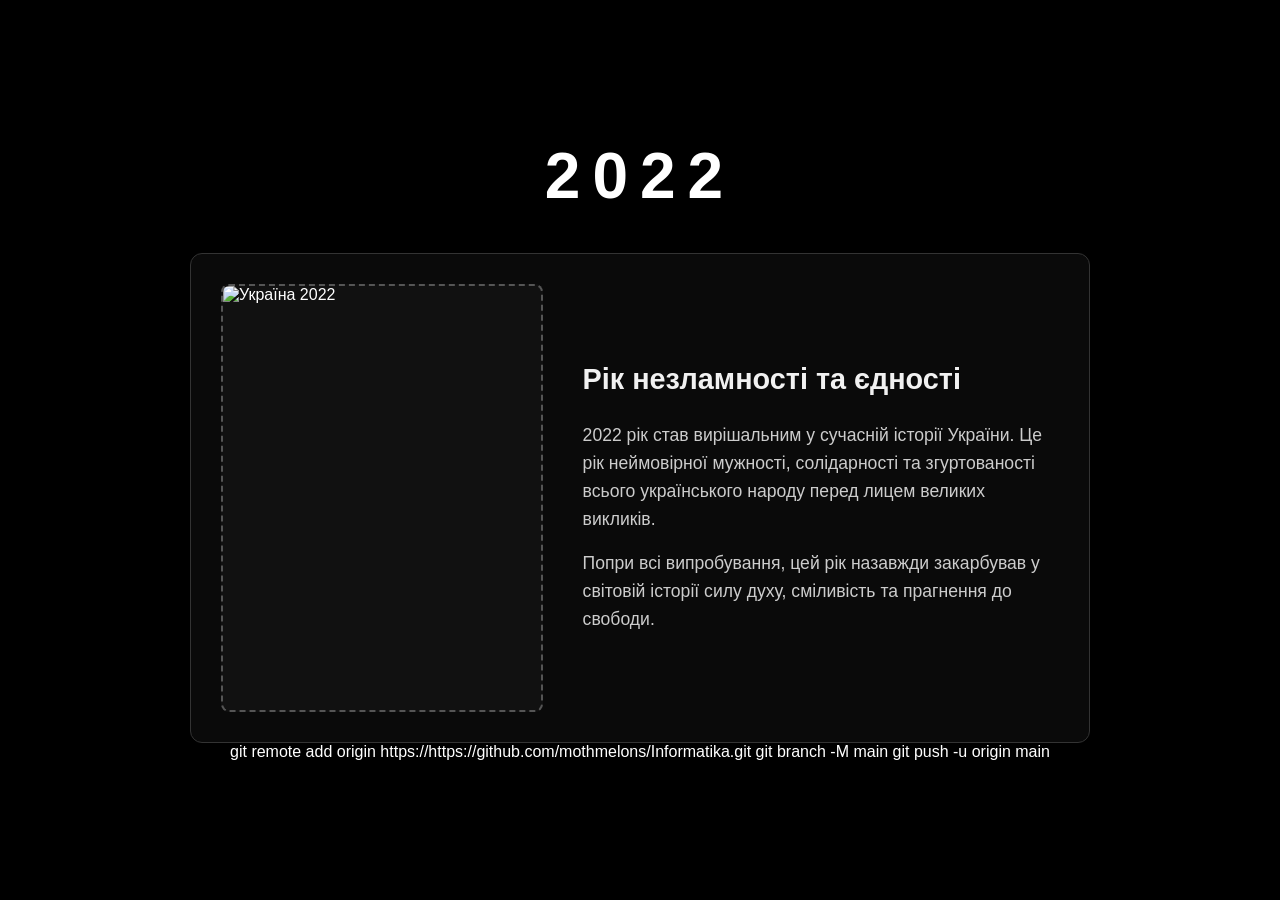
==== index.html @ 1f74b76b "Додав файли з комп'ютреа" ====
<!DOCTYPE html>
<html lang="uk">
<head>
    <meta charset="UTF-8">
    <meta name="viewport" content="width=device-width, initial-scale=1.0">
    <title>Україна у 2022 році</title>
    <link rel="stylesheet" href="style.css">
</head>
<body>

    <!-- Заголовок "2022" -->
    <div class="year-title">2022</div>

    <!-- Основна секція з фото та текстом -->
    <div class="content-container">
        
        <!-- Ліва комірка для фото -->
        <div class="photo-box">
            <!-- Замініть посилання у src на ваше фото -->
            <img src="https://via.placeholder.com/300x400/222/fff?text=Фото" alt="Україна 2022">
        </div>

        <!-- Правий блок з текстом -->
        <div class="text-box">
            <h2>Рік незламності та єдності</h2>
            <p>
                2022 рік став вирішальним у сучасній історії України. Це рік неймовірної мужності, солідарності та згуртованості всього українського народу перед лицем великих викликів.
            </p>
            <p>
                Попри всі випробування, цей рік назавжди закарбував у світовій історії силу духу, сміливість та прагнення до свободи.
            </p>
        </div>

    </div>

</body>
</html>

git remote add origin https://https://github.com/mothmelons/Informatika.git
git branch -M main
git push -u origin main
---- style.css ----
* {
    box-sizing: border-box;
    margin: 0;
    padding: 0;
}

body {
    background-color: #000000;
    color: #ffffff;
    font-family: 'Segoe UI', Tahoma, Geneva, Verdana, sans-serif;
    min-height: 100vh;
    display: flex;
    flex-direction: column;
    align-items: center;
    justify-content: center;
    padding: 20px;
}

/* Заголовок року */
.year-title {
    font-size: 4rem;
    font-weight: bold;
    letter-spacing: 12px;
    margin-bottom: 40px;
    text-align: center;
    color: #ffffff;
}

/* Головний контейнер (блок-обгортка) */
.content-container {
    display: flex;
    flex-direction: row;
    gap: 40px;
    max-width: 900px;
    width: 100%;
    align-items: center;
    justify-content: center;
    border: 1px solid #333;
    padding: 30px;
    border-radius: 12px;
    background-color: #0a0a0a;
}

/* Лівий блок - комірка для фото */
.photo-box {
    flex: 1;
    min-width: 250px;
    aspect-ratio: 3 / 4;
    border: 2px dashed #555;
    display: flex;
    align-items: center;
    justify-content: center;
    border-radius: 8px;
    overflow: hidden;
    background-color: #111;
}

.photo-box img {
    width: 100%;
    height: 100%;
    object-fit: cover;
}

/* Правий блок - текст */
.text-box {
    flex: 1.5;
    display: flex;
    flex-direction: column;
    gap: 15px;
}

.text-box h2 {
    font-size: 1.8rem;
    margin-bottom: 10px;
    color: #f1f1f1;
}

.text-box p {
    font-size: 1.1rem;
    line-height: 1.6;
    color: #cccccc;
}

/* Адаптивність для мобільних пристроїв та малих екранів */
@media (max-width: 768px) {
    .content-container {
        flex-direction: column;
        padding: 20px;
    }

    .year-title {
        font-size: 3rem;
        margin-bottom: 20px;
    }

    .photo-box {
        width: 100%;
        max-width: 300px;
    }

    .text-box {
        text-align: center;
    }
}
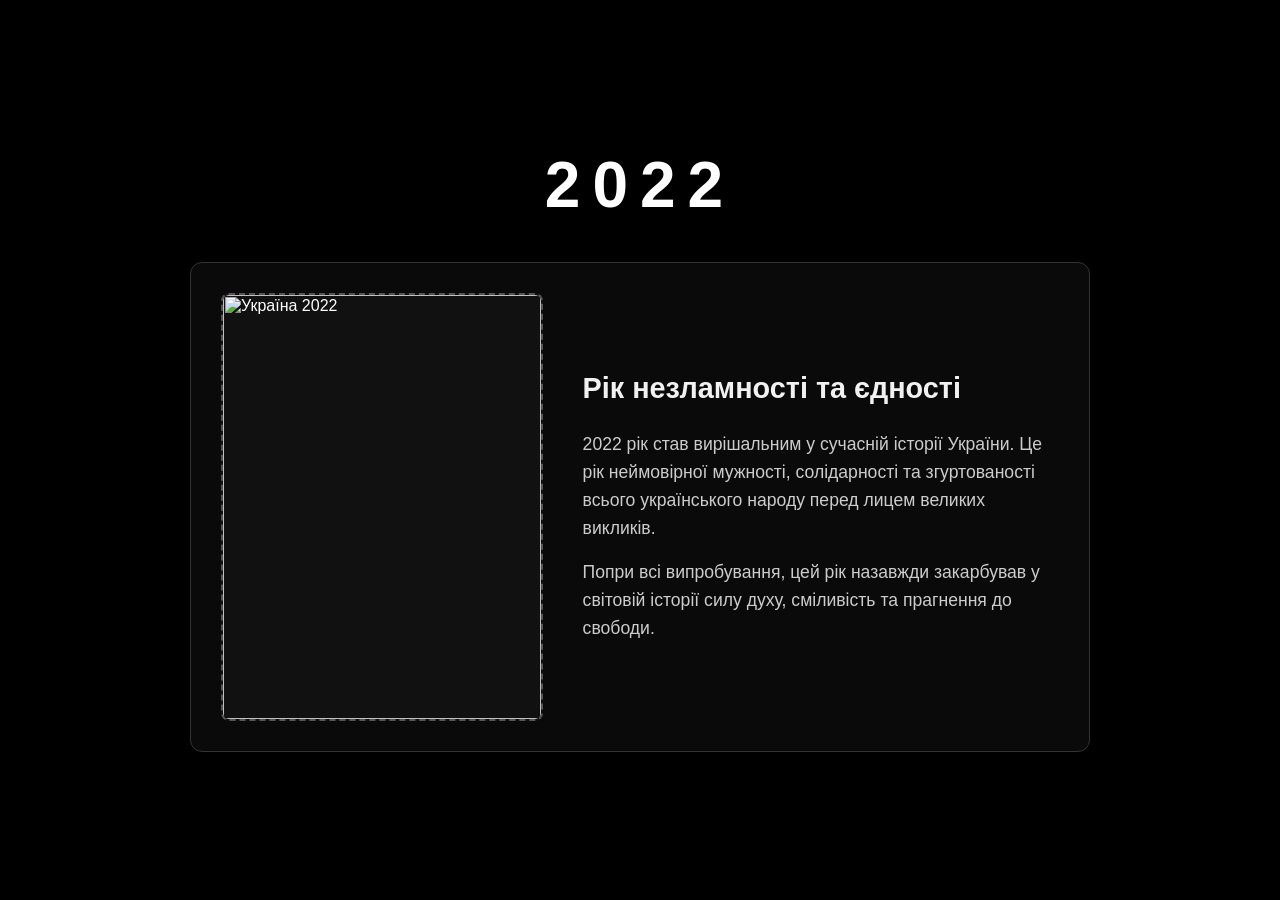
==== commit 19ca9610: "Виправив помилки та убрав зайвий текст" ====
--- a/index.html
+++ b/index.html
@@ -1,4 +1,3 @@
-<!DOCTYPE html>
 <html lang="uk">
 <head>
     <meta charset="UTF-8">
@@ -8,19 +7,19 @@
 </head>
 <body>
 
-    <!-- Заголовок "2022" -->
+    
     <div class="year-title">2022</div>
 
-    <!-- Основна секція з фото та текстом -->
+    
     <div class="content-container">
         
-        <!-- Ліва комірка для фото -->
+        
         <div class="photo-box">
-            <!-- Замініть посилання у src на ваше фото -->
-            <img src="https://via.placeholder.com/300x400/222/fff?text=Фото" alt="Україна 2022">
+            
+            <img src="https://static.dw.com/image/61050929_702.jpg" alt="Україна 2022">
         </div>
 
-        <!-- Правий блок з текстом -->
+
         <div class="text-box">
             <h2>Рік незламності та єдності</h2>
             <p>
@@ -36,6 +35,3 @@
 </body>
 </html>
 
-git remote add origin https://https://github.com/mothmelons/Informatika.git
-git branch -M main
-git push -u origin main
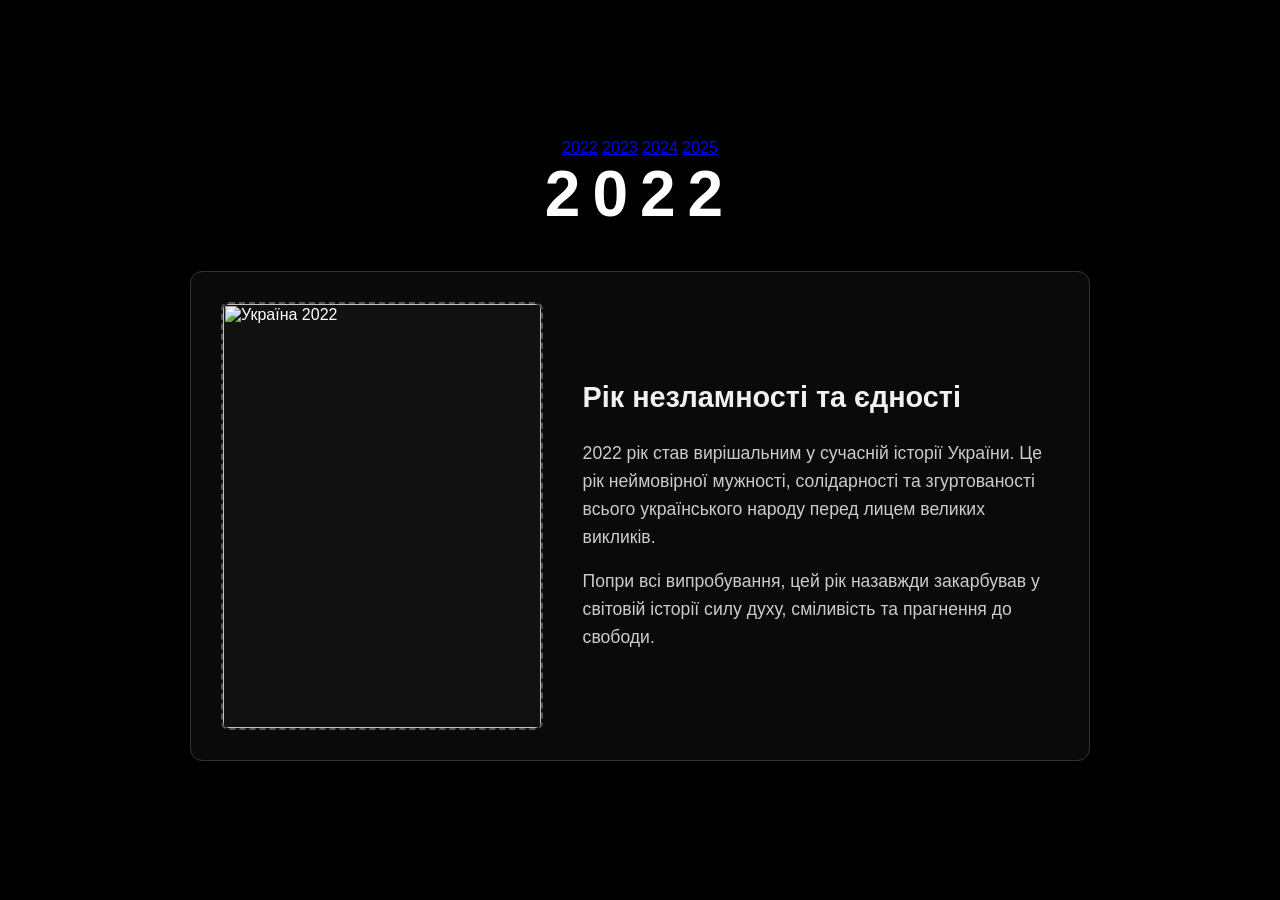
==== commit 4fdf3e4a: "Update index.html" ====
--- a/index.html
+++ b/index.html
@@ -1,9 +1,15 @@
-<html lang="uk">
+<html>
 <head>
     <meta charset="UTF-8">
     <meta name="viewport" content="width=device-width, initial-scale=1.0">
     <title>Україна у 2022 році</title>
     <link rel="stylesheet" href="style.css">
+    <nav class="navbar">
+        <a href="index.html" class="active">2022</a>
+        <a href="page2023.html">2023</a>
+        <a href="page2024.html">2024</a>
+        <a href="page2025.html">2025</a>
+    </nav>
 </head>
 <body>
 
@@ -34,4 +40,3 @@
 
 </body>
 </html>
-
--- a/style.css
+++ b/style.css
@@ -102,3 +102,12 @@
         text-align: center;
     }
 }
+.content-container-reverse {
+    flex-direction: row-reverse;
+}
+
+@media (max-width: 768px) {
+    .content-container-reverse {
+        flex-direction: column;
+    }
+}
